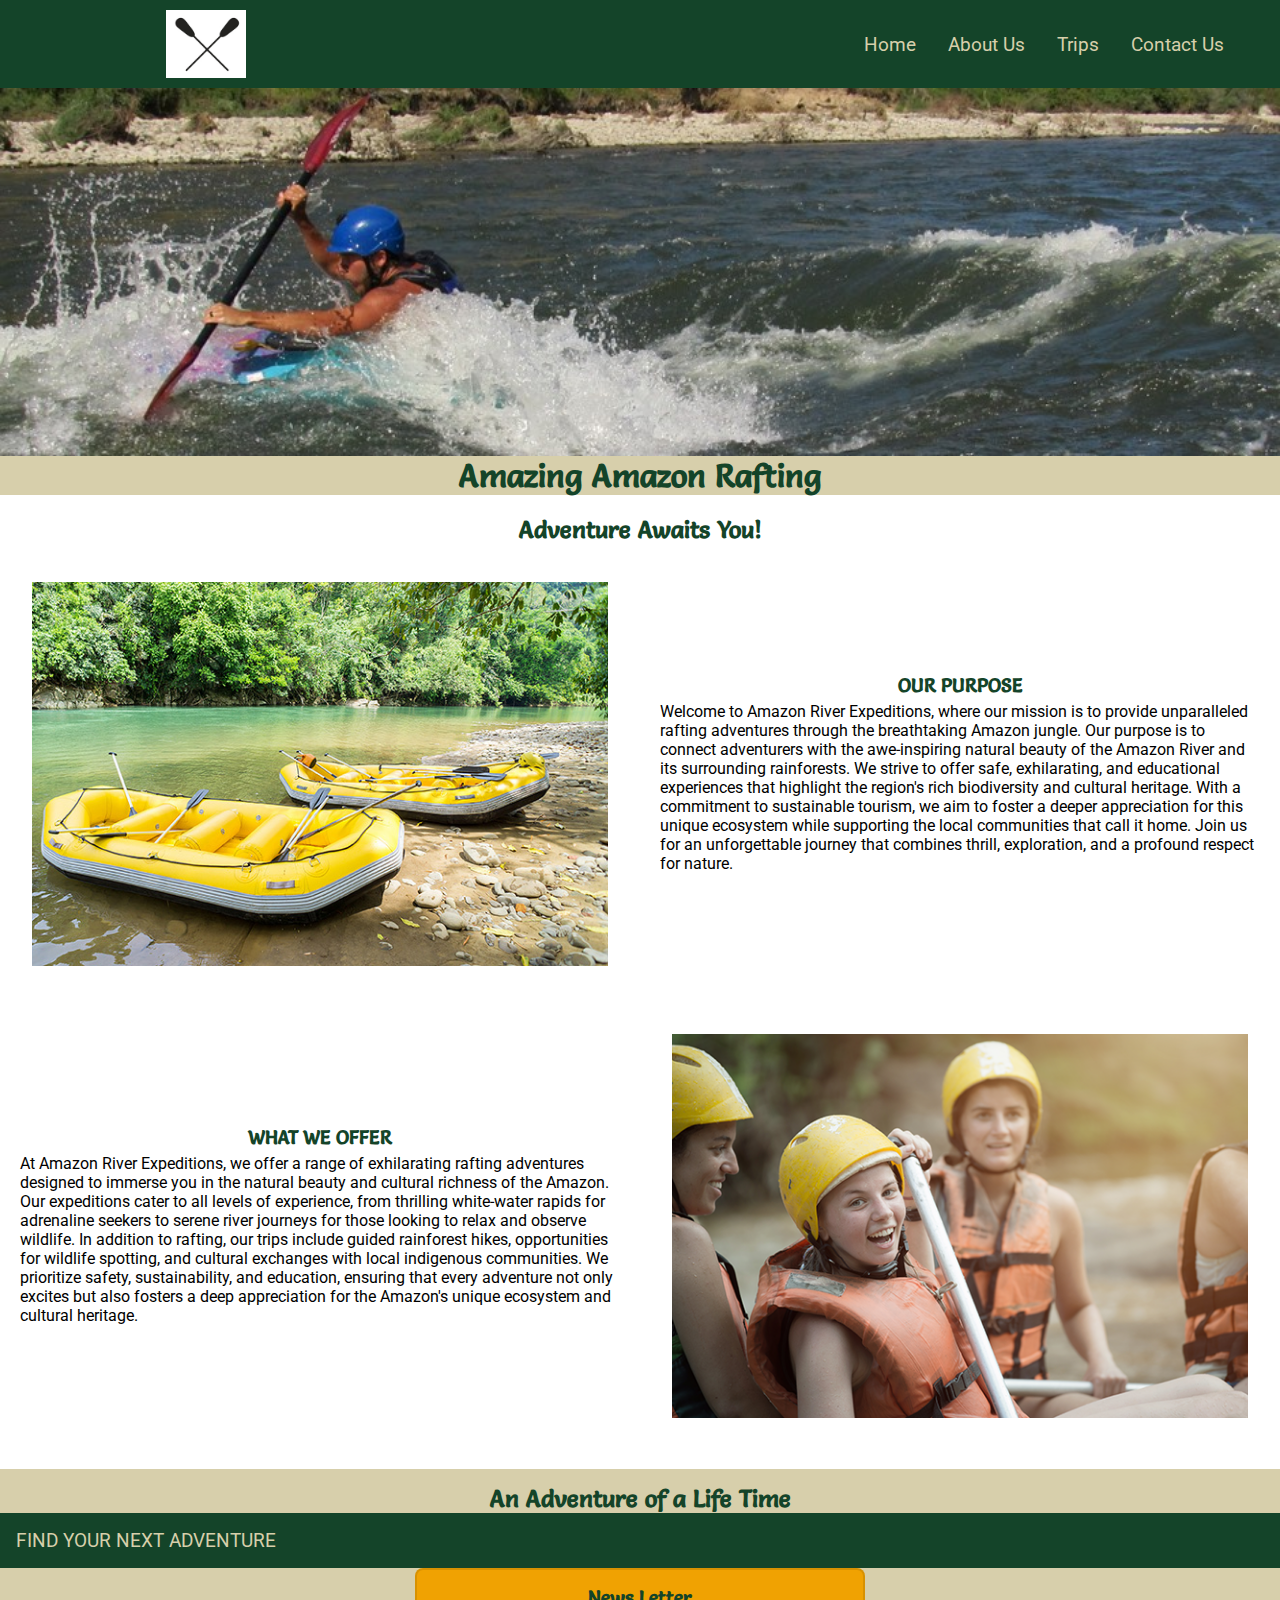
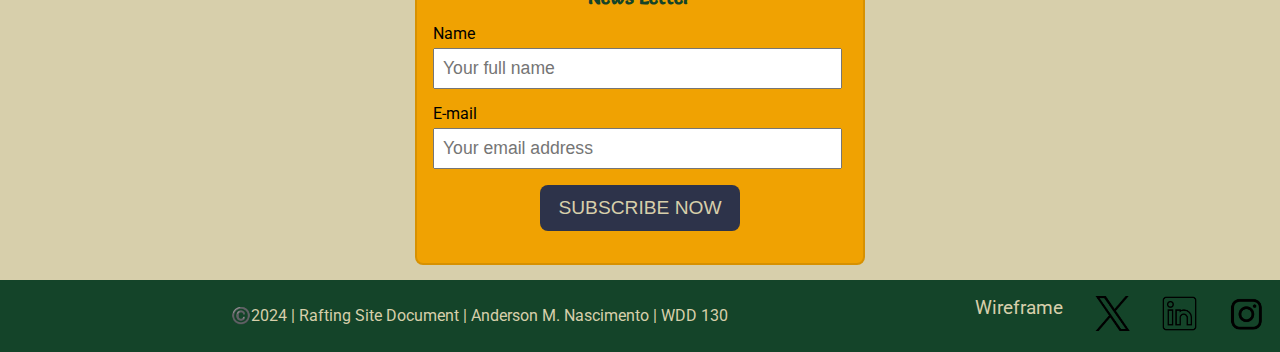
==== wwr/index.html @ 034fcdee "add home and trips pages" ====
<!DOCTYPE html>
<html lang="en">
  <head>
    <meta charset="UTF-8" />
    <meta name="viewport" content="width=device-width, initial-scale=1.0" />
    <title>Home - Amazing Amazon Rafting</title>
    <meta
      name="description"
      content="Home page for the Amazing Amazon Rafting company webpage."
    />
    <meta name="author" content="Anderson M. Nascimento" />
    <link rel="stylesheet" href="styles/rafting.css" />
  </head>
  <body>
    <header>
      <img src="images/logo.png" alt="Rafting Logo" />
      <nav>
        <a href="index.html">Home</a>
        <a href="about.html">About Us</a>
        <a href="trips.html">Trips</a>
        <a href="contact.html">Contact Us</a>
      </nav>
    </header>
    <main>
      <div class="color-block1">
        <img src="images/home.jpg" alt="Rapids" class="banner color-block2" />
        <h1>Amazing Amazon Rafting</h1>
      </div>
      <section class="facts-box color-block2">
        <h2>Adventure Awaits You!</h2>
        <div>
          <img src="images/adventure1.jpg" alt="adventure1" />
        </div>
        <div>
          <h3>OUR PURPOSE</h3>
          <p>
            Welcome to Amazon River Expeditions, where our mission is to provide
            unparalleled rafting adventures through the breathtaking Amazon
            jungle. Our purpose is to connect adventurers with the awe-inspiring
            natural beauty of the Amazon River and its surrounding rainforests.
            We strive to offer safe, exhilarating, and educational experiences
            that highlight the region's rich biodiversity and cultural heritage.
            With a commitment to sustainable tourism, we aim to foster a deeper
            appreciation for this unique ecosystem while supporting the local
            communities that call it home. Join us for an unforgettable journey
            that combines thrill, exploration, and a profound respect for
            nature.
          </p>
        </div>
        <div>
          <h3>WHAT WE OFFER</h3>
          <p>
            At Amazon River Expeditions, we offer a range of exhilarating
            rafting adventures designed to immerse you in the natural beauty and
            cultural richness of the Amazon. Our expeditions cater to all levels
            of experience, from thrilling white-water rapids for adrenaline
            seekers to serene river journeys for those looking to relax and
            observe wildlife. In addition to rafting, our trips include guided
            rainforest hikes, opportunities for wildlife spotting, and cultural
            exchanges with local indigenous communities. We prioritize safety,
            sustainability, and education, ensuring that every adventure not
            only excites but also fosters a deep appreciation for the Amazon's
            unique ecosystem and cultural heritage.
          </p>
        </div>
        <div>
          <img src="images/adventure3.png" alt="adventure3" />
        </div>
      </section>
      <section class="newsletter-box color-block1">
        <h2>An Adventure of a Life Time</h2>
        <nav>
          <a href="trips.html">FIND YOUR NEXT ADVENTURE</a>
        </nav>
        <div>
          <form>
            <h3>News Letter</h3>
            <label for="name">Name</label>
            <input
              type="text"
              id="name"
              name="name"
              placeholder="Your full name"
            />
            <label for="email">E-mail</label>
            <input
              type="email"
              id="email"
              name="email"
              placeholder="Your email address"
            />
            <button type="submit">SUBSCRIBE NOW</button>
          </form>
        </div>
      </section>
    </main>
    <footer>
      <p>©️2024 | Rafting Site Document | Anderson M. Nascimento | WDD 130</p>
      <nav>
        <a
          href="https://app.moqups.com/WgtwLOhewa9JieFR2Ex1LkADayBDpXKg/view/page/ad12de680?ui=0"
          target="_blank"
          >Wireframe</a
        >
        <a href="https://x.com" target="_blank">
          <img src="images/X.webp" alt="X" />
        </a>
        <a href="https://www.linkedin.com" target="_blank">
          <img src="images/linkedin.webp" alt="LinkedIn" />
        </a>
        <a href="https://www.instagram.com/" target="_blank">
          <img src="images/instagram.webp" alt="Instagram" />
        </a>
      </nav>
    </footer>
  </body>
</html>
---- wwr/styles/rafting.css ----
@import url('https://fonts.googleapis.com/css2?family=Roboto:ital,wght@0,100;0,300;0,400;0,500;0,700;0,900;1,100;1,300;1,400;1,500;1,700;1,900&family=Salsa&display=swap');

:root {
  --primary-color: #144429;
  --secondary-color: #f0a202;
  --accent1-color: #2d334a;
  --accent2-color: #d7cfab;

  --heading-font: 'Salsa', sans-serif;
  --paragraph-font: 'Roboto', sans-serif;

  --nav-background-color: #144429;
  --nav-link-color: #d7cfab;
  --nav-hover-link-color: #2d334a;
  --nav-hover-background-color: #f0a202;
}

* {
  margin: 0;
  padding: 0;
  box-sizing: border-box;
  max-width: 1550px;
}

header {
  /* margin: 0 auto 1rem; */
  display: grid;
  grid-template-columns: 1fr 1fr 1fr 1fr 1fr;
  align-items: center;
  background-color: var(--nav-background-color);
}

header img {
  width: 80px;
  height: auto;
  justify-self: end;
  margin: 10px;
  grid-column: 1/2;
}
header nav {
  grid-column: 3/6;
  justify-content: end;
  padding-right: 40px;
}

body {
  font-family: var(--paragraph-font);
  /* padding: 20px; */
}

h1,
h2,
h3,
h4,
h5,
h6 {
  font-family: var(--heading-font);
  color: var(--primary-color);
  text-align: center;
}

nav {
  background-color: var(--nav-background-color);
  font-size: 1.2rem;
  display: flex;
}

nav img {
  height: 35px;
}

nav a {
  display: block;
  color: var(--nav-link-color);
  text-decoration: none;
  padding: 1rem;
}

nav a:link,
nav a:visited {
  color: var(--nav-link-color);
}

nav a:hover {
  color: var(--nav-hover-link-color);
  background-color: var(--nav-hover-background-color);
}

p {
  padding: 5px 20px;
}

article {
  position: absolute;
  padding: 1rem;
  bottom: 5rem;
  left: 20px;
  display: block;
  width: 70%;
  background-color: var(--accent2-color);
  opacity: 75%;
}

section {
  /* margin: 1rem auto; */
  padding: 15px 0;
  /* background-color: var(--accent2-color); */
}

figcaption {
  padding: 0 15px;
  text-align: center;
}

form {
  max-width: 450px;
  margin: 0 auto;
  padding: 1rem;
  border: 2px solid rgba(0, 0, 0, 0.1);
  border-radius: 0.5rem;
  background-color: var(--secondary-color);
  display: grid;
}

fieldset {
  border: 0;
  margin-top: 15px;
  display: grid;
  grid-template-rows: 0.1fr 0.9fr;
  grid-template-columns: 0.1fr 0.9fr 0.1fr 0.9fr 0.1fr 0.9fr;
}

fieldset input,
fieldset label {
  grid-row: 2;
}

label {
  margin: 15px 0 5px;
}

input,
textarea {
  padding: 0.5rem;
  font-size: 1.1rem;
  margin-right: 5px;
}

button {
  margin: 1rem;
  width: 200px;
  justify-self: center;
  background-color: var(--accent1-color);
  color: var(--accent2-color);
  border: none;
  border-radius: 0.5rem;
  padding: 0.75rem;
  font-size: 1.2rem;
}

button:hover {
  background-color: var(--primary-color);
}

table {
  border-collapse: collapse;
  border: 2px solid var(--accent1-color);
  font-family: sans-serif;
  font-size: 0.8rem;
  letter-spacing: 1px;
}

caption {
  caption-side: bottom;
  padding: 10px;
  font-style: italic;
}

thead {
  background-color: var(--secondary-color);
}

th,
td {
  border: 1px solid var(--accent1-color);
  padding: 8px 10px;
}

tbody > tr:nth-of-type(even) {
  background-color: rgb(237 238 242);
}

footer {
  color: var(--nav-link-color);
  /* margin: 1rem 0 auto; */
  display: grid;
  grid-template-columns: 1fr 1fr 1fr 1fr 1fr;
  align-items: center;
  background-color: var(--nav-background-color);
}

footer p {
  grid-column: 1/5;
  justify-self: center;
}

footer nav {
  grid-column: 5/6;
}

/* Class Selectors */

.facts-box {
  display: grid;
  grid-template-columns: 1fr 1fr;
  grid-template-rows: 40px 1fr 1fr;
  align-items: center;
}

.facts-box h2 {
  grid-column: 1/3;
}

.facts-box img {
  margin: 5%;
  width: 90%;
}

.hero {
  position: relative;
}

.hero h1 {
  position: absolute;
  top: 3rem;
  left: 250px;
  font-family: var(--heading-font);
  color: var(--primary-color);
  font-size: 2.5rem;
}

.banner {
  display: block;
  width: 100%;
  height: auto;
}

.small {
  width: 250px;
  height: auto;
  float: right;
}

.color-block1 {
  background-color: var(--accent2-color);
}

.color-block2 {
  background-color: white;
}

.history-box {
  display: grid;
  grid-template-columns: 2fr 1fr 2fr;
  grid-template-rows: 20px auto;
  /* background-color: var(--accent2-color); */
  align-items: center;
}

.history-box h2 {
  grid-column: 1/4;
}

.history-box img {
  grid-column: 2/3;
  grid-row: 2/3;
  width: 100%;
  min-width: 200px;
  padding: 20px 10px;
}

.adventure-box {
  display: grid;
  grid-template-columns: 1fr 1fr 1fr 1fr 1fr;
  grid-template-rows: 20px auto;
  /* background-color: var(--accent2-color); */
  justify-items: center;
  align-items: start;
}

.adventure-box h2 {
  grid-column: 1/6;
}

.adventure-box img {
  width: 100%;
  padding: 20px 5px;
  aspect-ratio: 1;
}

.flex-container {
  display: flex;
  justify-content: space-around;
}

.contact_us h2 {
  margin-bottom: 30px;
}

.contact_us img {
  max-width: 406px;
  height: auto;
  border-radius: 0.5rem;
}

.checkbox {
  margin-top: 10px;
}

.our_people {
  display: grid;
  grid-template-columns: 1fr 1fr 1fr;
  grid-template-rows: 50px 1fr 0.2fr 0.4fr;
  justify-items: center;
  align-items: center;
  text-align: justify;
}

.our_people img {
  padding: 5px;
  max-height: 250px;
  max-width: 250px;
  width: 100%;
  border-radius: 0.5rem;
  aspect-ratio: 1;
}

.our_people h2 {
  grid-column: 1/4;
}

.our_people p {
  max-width: 400px;
}

.our_place {
  display: grid;
  grid-template-columns: 1fr 2fr;
  grid-template-rows: 40px auto;
  justify-items: center;
  align-items: center;
  text-align: left;
}

.our_place h2 {
  grid-column: 1/3;
}

.our_place h3 {
  text-align: left;
  padding-left: 20px;
}
.our_place p {
  margin-top: 20px;
}

.map iframe {
  margin-top: 20px;
  height: 400px;
  width: 600px;
  border: #144429 solid 2px;
}
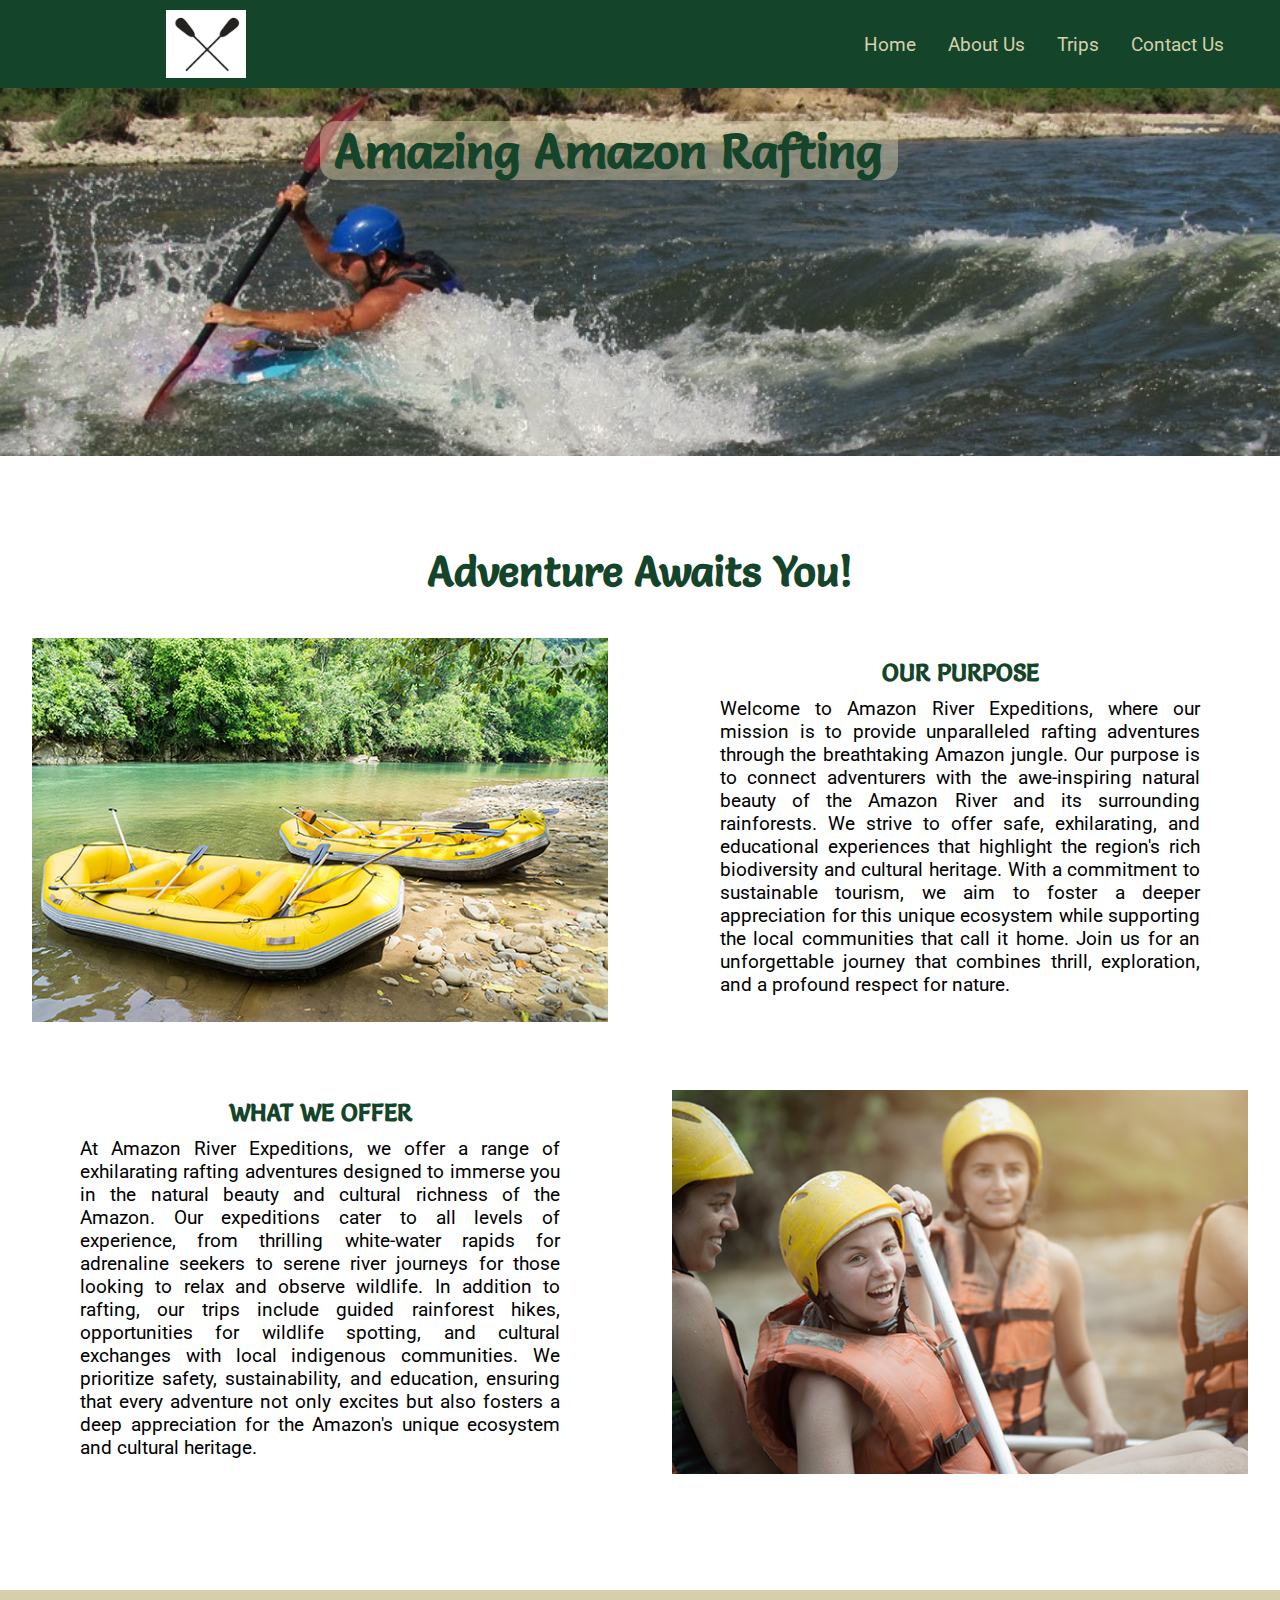
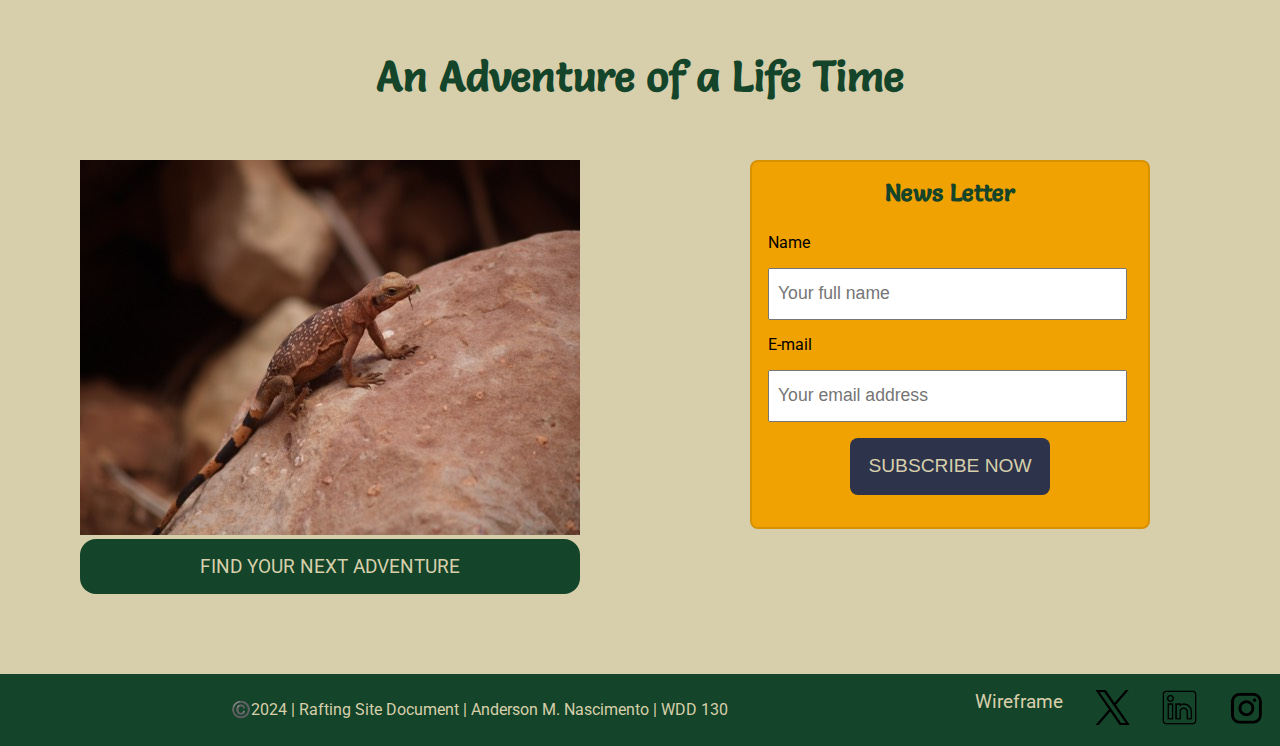
==== commit 0b8df656: "update css" ====
--- a/wwr/index.html
+++ b/wwr/index.html
@@ -22,8 +22,8 @@
       </nav>
     </header>
     <main>
-      <div class="color-block1">
-        <img src="images/home.jpg" alt="Rapids" class="banner color-block2" />
+      <div class="color-block1 hero">
+        <img src="images/home.jpg" alt="Rapids" class="banner" />
         <h1>Amazing Amazon Rafting</h1>
       </div>
       <section class="facts-box color-block2">
@@ -69,9 +69,12 @@
       </section>
       <section class="newsletter-box color-block1">
         <h2>An Adventure of a Life Time</h2>
-        <nav>
-          <a href="trips.html">FIND YOUR NEXT ADVENTURE</a>
-        </nav>
+        <div>
+          <img src="images/lizard.jpg" alt="lizard" />
+          <nav>
+            <a href="trips.html">FIND YOUR NEXT ADVENTURE</a>
+          </nav>
+        </div>
         <div>
           <form>
             <h3>News Letter</h3>
@@ -97,11 +100,7 @@
     <footer>
       <p>©️2024 | Rafting Site Document | Anderson M. Nascimento | WDD 130</p>
       <nav>
-        <a
-          href="https://app.moqups.com/WgtwLOhewa9JieFR2Ex1LkADayBDpXKg/view/page/ad12de680?ui=0"
-          target="_blank"
-          >Wireframe</a
-        >
+        <a href="images/home_wireframe.png" target="_blank">Wireframe</a>
         <a href="https://x.com" target="_blank">
           <img src="images/X.webp" alt="X" />
         </a>
--- a/wwr/styles/rafting.css
+++ b/wwr/styles/rafting.css
@@ -48,15 +48,47 @@
   /* padding: 20px; */
 }
 
-h1,
-h2,
-h3,
+h1 {
+  font-family: var(--heading-font);
+  color: var(--primary-color);
+  background-color: #d7cfab78;
+  text-align: center;
+  font-weight: 900;
+  font-size: 3rem;
+  padding: 0 15px;
+  border-radius: 1rem;
+  position: absolute;
+  bottom: 75%;
+  left: 25%;
+}
+
+h2 {
+  font-family: var(--heading-font);
+  color: var(--primary-color);
+  text-align: center;
+  font-weight: 900;
+  font-size: 2.6rem;
+}
+
+h3 {
+  font-family: var(--heading-font);
+  color: var(--primary-color);
+  text-align: center;
+  font-weight: 900;
+  font-size: 1.5rem;
+}
+
 h4,
 h5,
 h6 {
   font-family: var(--heading-font);
   color: var(--primary-color);
   text-align: center;
+  font-weight: 900;
+}
+
+p {
+  text-align: justify;
 }
 
 nav {
@@ -99,6 +131,7 @@
   width: 70%;
   background-color: var(--accent2-color);
   opacity: 75%;
+  border-radius: 1rem;
 }
 
 section {
@@ -110,6 +143,8 @@
 figcaption {
   padding: 0 15px;
   text-align: center;
+  font-weight: bold;
+  font-size: 1.2rem;
 }
 
 form {
@@ -165,6 +200,7 @@
 table {
   border-collapse: collapse;
   border: 2px solid var(--accent1-color);
+  margin-top: 40px;
   font-family: sans-serif;
   font-size: 0.8rem;
   letter-spacing: 1px;
@@ -180,16 +216,20 @@
   background-color: var(--secondary-color);
 }
 
-th,
+tbody {
+  background-color: white;
+}
+
+th {
+  border: 1px solid var(--accent1-color);
+  padding: 8px 10px;
+}
+
 td {
   border: 1px solid var(--accent1-color);
   padding: 8px 10px;
 }
 
-tbody > tr:nth-of-type(even) {
-  background-color: rgb(237 238 242);
-}
-
 footer {
   color: var(--nav-link-color);
   /* margin: 1rem 0 auto; */
@@ -213,7 +253,8 @@
 .facts-box {
   display: grid;
   grid-template-columns: 1fr 1fr;
-  grid-template-rows: 40px 1fr 1fr;
+  grid-template-rows: 70px 1fr 1fr;
+  padding: 80px 0;
   align-items: center;
 }
 
@@ -226,18 +267,53 @@
   width: 90%;
 }
 
+.facts-box p {
+  padding: 10px 5rem;
+  font-size: 1.19rem;
+}
+
+.newsletter-box {
+  display: grid;
+  padding: 60px 20px;
+  grid-template-columns: 1fr 1fr;
+  grid-template-rows: 90px auto;
+  justify-items: center;
+}
+
+.newsletter-box h2 {
+  grid-column: 1/3;
+}
+
+.newsletter-box div {
+  padding: 10px;
+  margin: 10px;
+}
+
+.newsletter-box nav {
+  display: block;
+  text-align: center;
+  border-radius: 1rem;
+}
+
+.newsletter-box form {
+  height: 85%;
+  width: 400px;
+}
+
+.newsletter-box img {
+  max-width: 100%;
+  min-width: 250px;
+}
+
 .hero {
   position: relative;
 }
 
-.hero h1 {
+/* .hero h1 {
   position: absolute;
   top: 3rem;
   left: 250px;
-  font-family: var(--heading-font);
-  color: var(--primary-color);
-  font-size: 2.5rem;
-}
+} */
 
 .banner {
   display: block;
@@ -249,6 +325,7 @@
   width: 250px;
   height: auto;
   float: right;
+  margin-left: 10px;
 }
 
 .color-block1 {
@@ -262,8 +339,9 @@
 .history-box {
   display: grid;
   grid-template-columns: 2fr 1fr 2fr;
-  grid-template-rows: 20px auto;
-  /* background-color: var(--accent2-color); */
+  grid-template-rows: 90px auto;
+  padding: 70px 0;
+  /* margin: 30px 0; */
   align-items: center;
 }
 
@@ -278,14 +356,17 @@
   min-width: 200px;
   padding: 20px 10px;
 }
+.history-box p {
+  padding: 10px 5rem;
+  font-size: 1.19rem;
+}
 
 .adventure-box {
   display: grid;
   grid-template-columns: 1fr 1fr 1fr 1fr 1fr;
-  grid-template-rows: 20px auto;
-  /* background-color: var(--accent2-color); */
+  grid-template-rows: 5rem auto;
+  padding: 4rem 0;
   justify-items: center;
-  align-items: start;
 }
 
 .adventure-box h2 {
@@ -301,15 +382,19 @@
 .flex-container {
   display: flex;
   justify-content: space-around;
-}
-
-.contact_us h2 {
-  margin-bottom: 30px;
+  align-items: center;
+  padding-top: 50px;
+}
+
+.contact_us {
+  padding: 80px 0;
 }
 
 .contact_us img {
-  max-width: 406px;
+  /* max-width: 406px; */
+  width: 110%;
   height: auto;
+  margin: 0 10px;
   border-radius: 0.5rem;
 }
 
@@ -320,10 +405,10 @@
 .our_people {
   display: grid;
   grid-template-columns: 1fr 1fr 1fr;
-  grid-template-rows: 50px 1fr 0.2fr 0.4fr;
+  grid-template-rows: 0.8fr 1fr 0.2fr 0.4fr;
+  padding: 0 0 70px;
   justify-items: center;
   align-items: center;
-  text-align: justify;
 }
 
 .our_people img {
@@ -346,7 +431,8 @@
 .our_place {
   display: grid;
   grid-template-columns: 1fr 2fr;
-  grid-template-rows: 40px auto;
+  grid-template-rows: 100px auto;
+  padding: 60px 0;
   justify-items: center;
   align-items: center;
   text-align: left;
@@ -370,3 +456,66 @@
   width: 600px;
   border: #144429 solid 2px;
 }
+
+.call2action-box {
+  position: relative;
+}
+
+.call2action-box article {
+  display: grid;
+  position: absolute;
+  justify-items: center;
+  width: 500px;
+  left: 50%;
+}
+
+.call2action-box nav {
+  margin-top: 20px;
+  width: 150px;
+  border-radius: 1rem;
+  text-align: center;
+}
+
+.call2action-box a {
+  width: 150px;
+  border-radius: 1rem;
+}
+
+.trips-box {
+  display: grid;
+  grid-template-columns: 1fr 1fr 1fr;
+  grid-template-rows: 90px auto;
+  justify-items: center;
+  padding: 3rem 0;
+}
+
+.trips-box h2 {
+  grid-column: 1/4;
+}
+
+.trips-box h3 {
+  margin: 5px 0 15px;
+}
+.trips-box img {
+  width: 200px;
+  height: 150px;
+  border-radius: 1rem;
+}
+
+.trips-box div {
+  max-width: 300px;
+  padding: 20px;
+  margin: 0 10px;
+  border: 3px solid rgba(0, 0, 0, 0.05);
+  background-color: #f0a10253;
+  border-radius: 2rem;
+  text-align: center;
+  font-size: 1.1rem;
+}
+
+.table-box {
+  display: flex;
+  flex-direction: column;
+  padding: 60px;
+  justify-content: center;
+}
